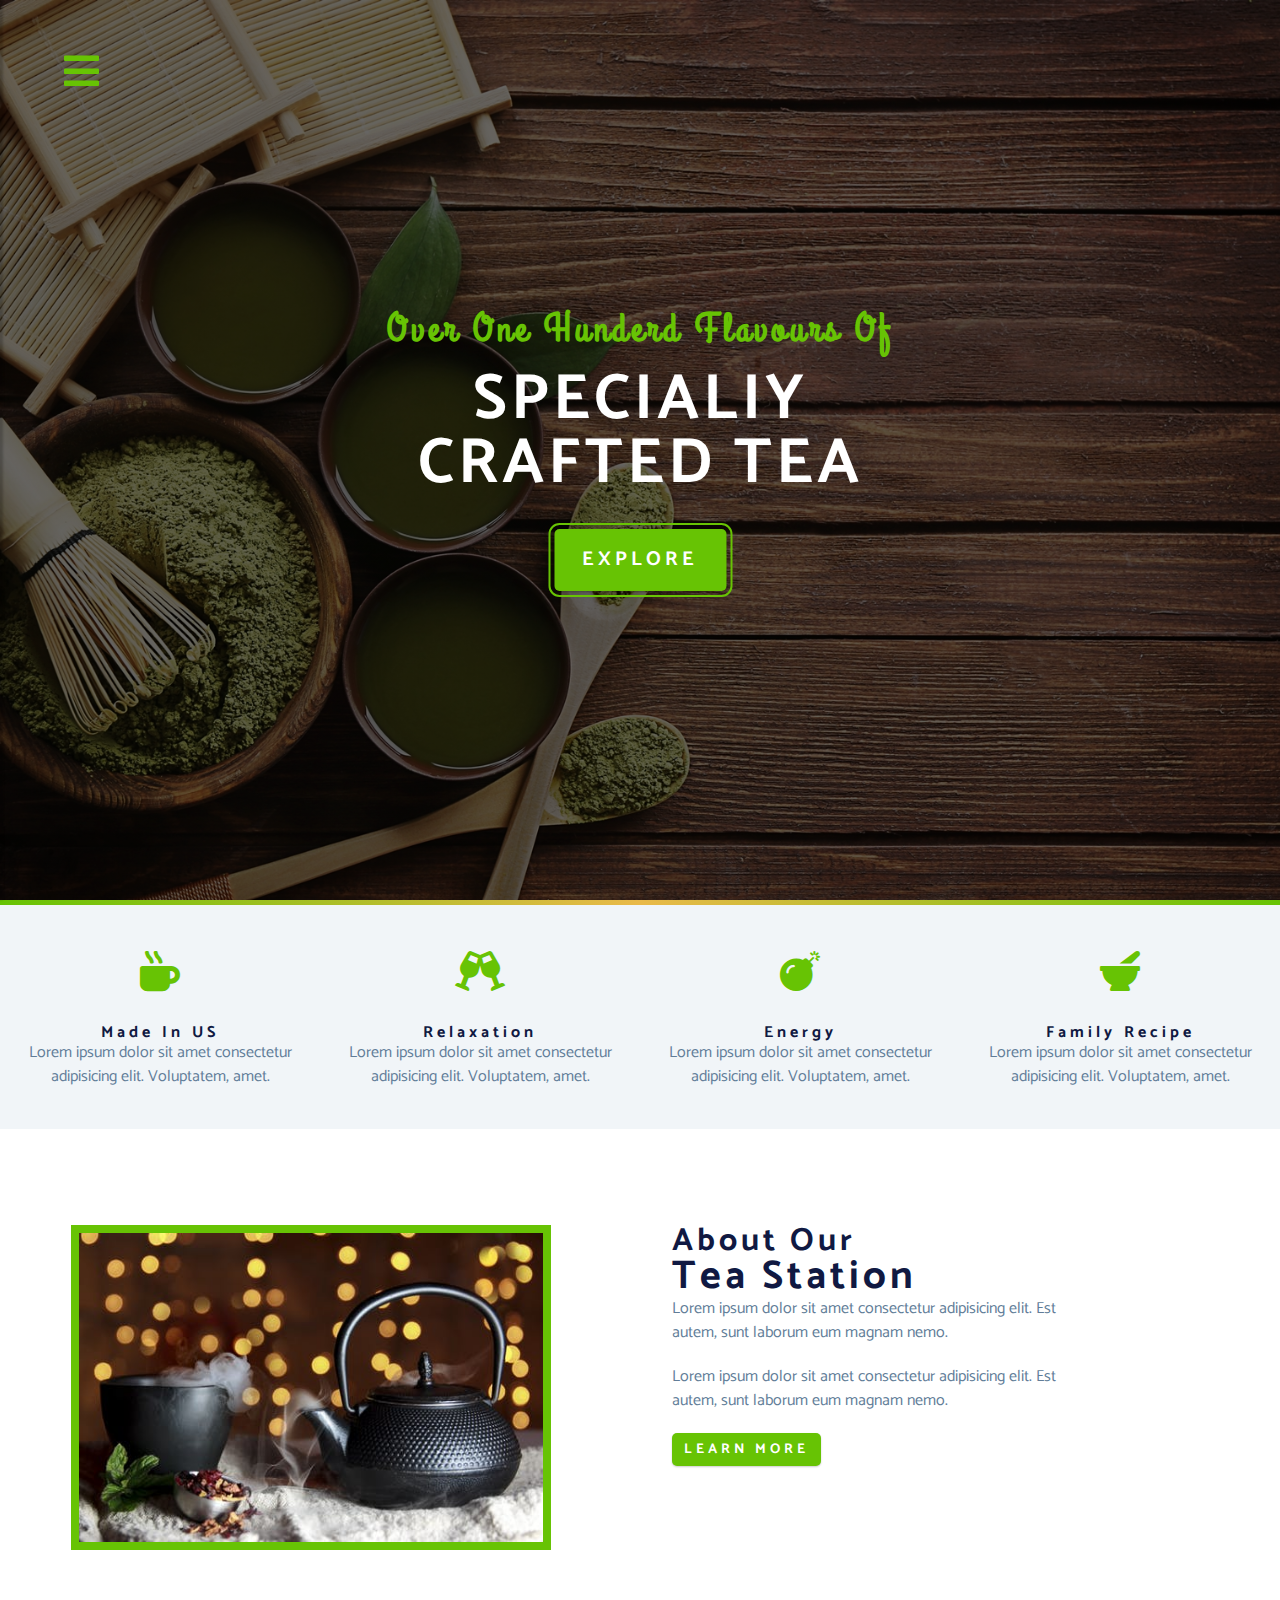
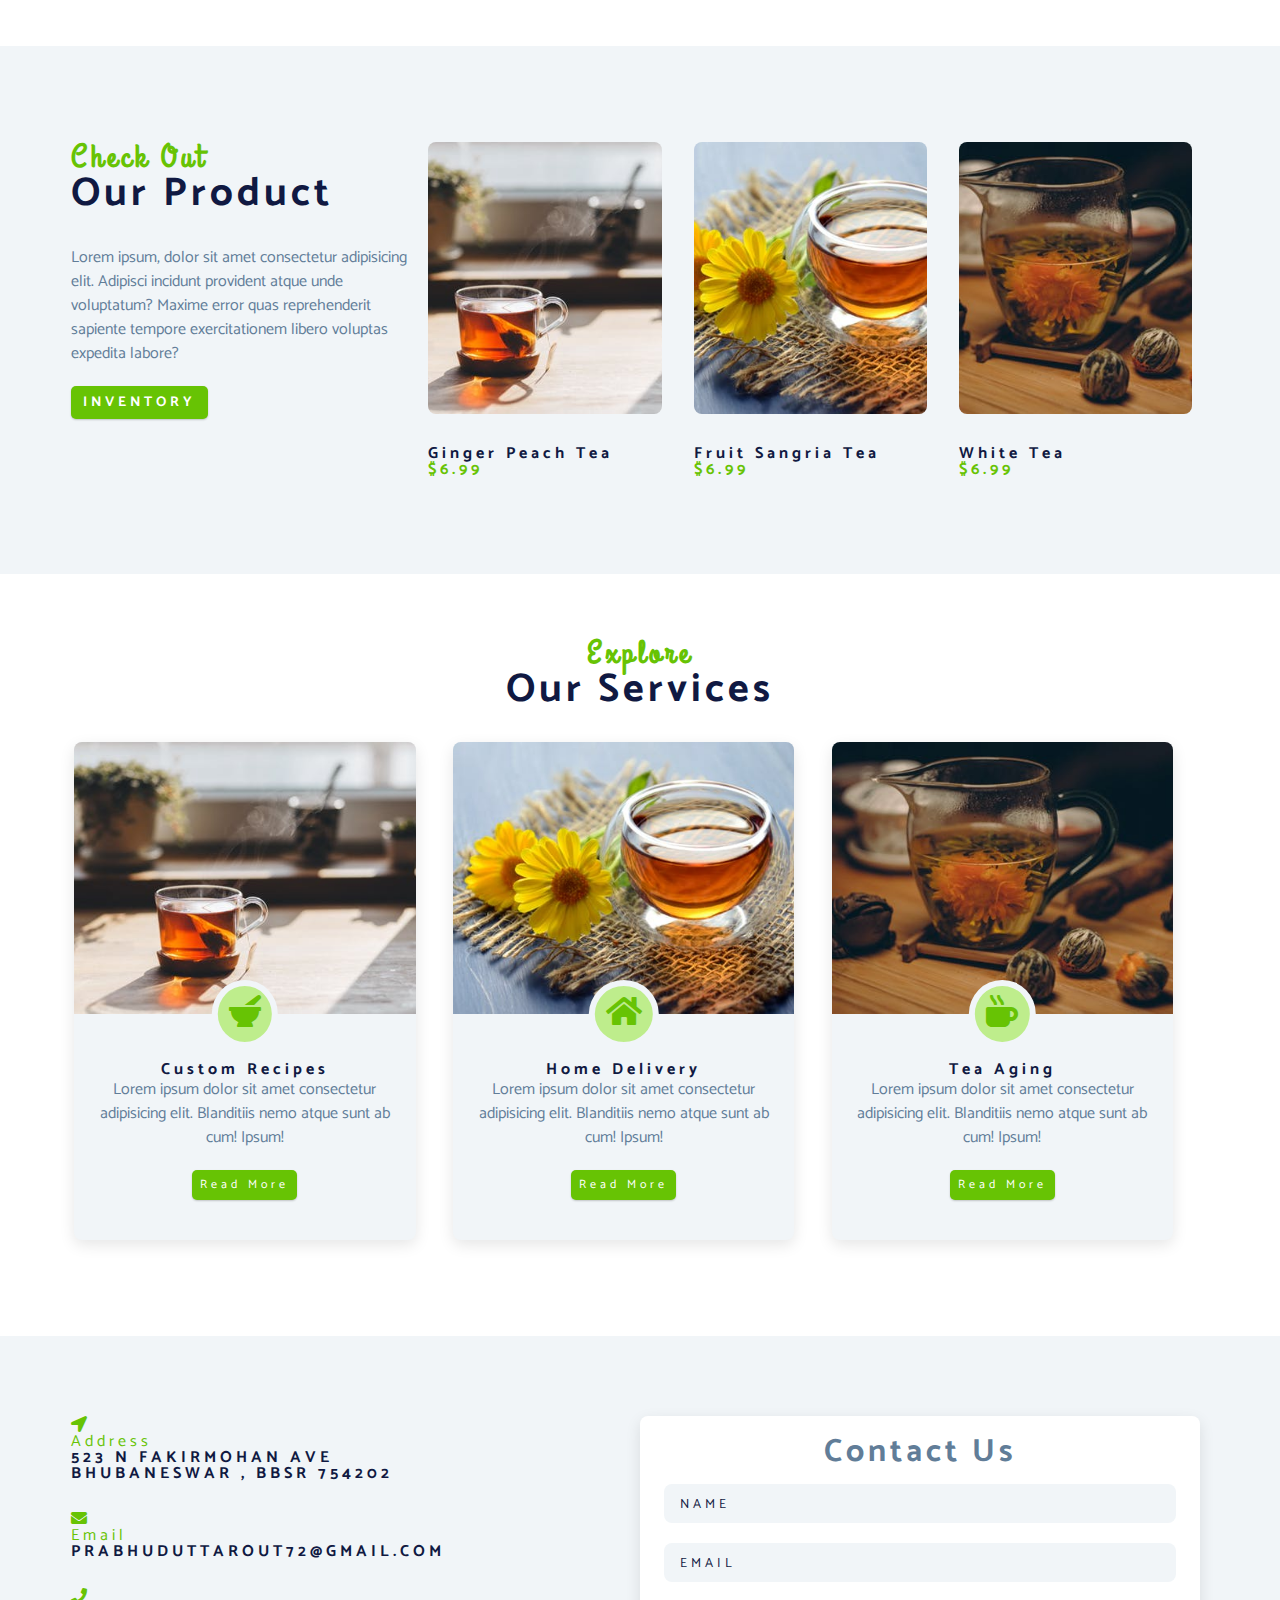
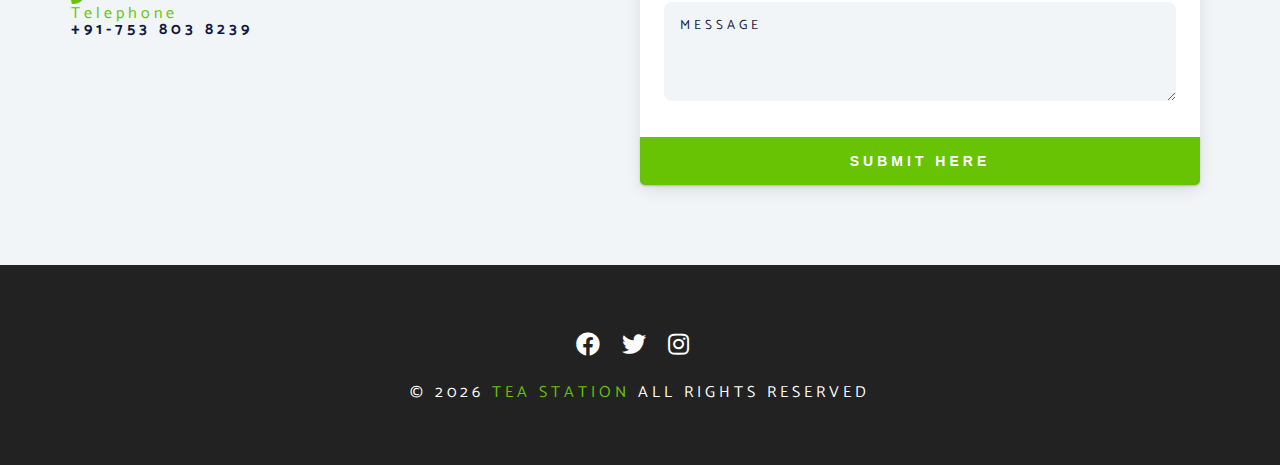
==== index.html @ be885359 "First Commit" ====
<!-- @format -->

<!DOCTYPE html>
<html lang="en">
  <head>
    <meta charset="UTF-8" />
    <meta name="viewport" content="width=device-width, initial-scale=1.0" />
    <title>Tea Station || Home</title>
    <!-- font-awesome -->
    <link
      rel="stylesheet"
      href="./fontawesome-free-5.13.0-web/css/all.min.css"
    />
    <!-- custom css -->
    <link rel="stylesheet" href="./style.css" />
  </head>
  <body>
    <!-- navbar -->
    <!-- nav button -->
    <span class="nav-btn">
      <i class="fas fa-bars" id="nav-btn"></i>
    </span>
    <nav class="navbar" id="navbar">
      <div class="navbar-header">
        <span class="nav-close" id="nav-close">
          <i class="fas fa-times"></i>
        </span>
      </div>
      <ul class="nav-item">
        <li><a href="index.html" class="nav-link">home</a></li>
        <li><a href="skills.html" class="nav-link">skills</a></li>
        <li><a href="about.html" class="nav-link">about</a></li>
        <li><a href="product.html" class="nav-link">product</a></li>
      </ul>
    </nav>
    <!-- header -->
    <header class="header">
      <div class="banner">
        <h2>over one hunderd flavours of</h2>
        <h1>
          specialiy <br />
          crafted tea
        </h1>
        <a href="skill.html" class="btn banner-btn">
          explore
        </a>
      </div>
    </header>
    <!-- end of header -->
    <!-- content divider -->
    <div class="content-devider"></div>
    <!-- skill section-->
    <section class="skill1 clearfix">
      <!-- single skill 1 -->
      <article class="skill">
        <span class="skill-icon">
          <i class="fas fa-mug-hot"></i>
        </span>
        <h4 class="skill-titel">made in uS</h4>
        <p class="skill-text">
          Lorem ipsum dolor sit amet consectetur adipisicing elit. Voluptatem,
          amet.
        </p>
      </article>
      <!-- end of singl skill -->
      <!-- single skill 2-->
      <article class="skill">
        <span class="skill-icon">
          <i class="fas fa-glass-cheers"></i>
        </span>
        <h4 class="skill-titel">relaxation</h4>
        <p class="skill-text">
          Lorem ipsum dolor sit amet consectetur adipisicing elit. Voluptatem,
          amet.
        </p>
      </article>
      <!-- end of singl skill -->
      <!-- single skill 3-->
      <article class="skill">
        <span class="skill-icon">
          <i class="fas fa-bomb"></i>
        </span>
        <h4 class="skill-titel">energy</h4>
        <p class="skill-text">
          Lorem ipsum dolor sit amet consectetur adipisicing elit. Voluptatem,
          amet.
        </p>
      </article>
      <!-- end of singl skill -->
      <!-- single skill 4-->
      <article class="skill">
        <span class="skill-icon">
          <i class="fas fa-mortar-pestle"></i>
        </span>
        <h4 class="skill-titel">family recipe</h4>
        <p class="skill-text">
          Lorem ipsum dolor sit amet consectetur adipisicing elit. Voluptatem,
          amet.
        </p>
      </article>
      <!-- end of single skill -->
    </section>
    <!-- end of skill section -->
    <!-- about -->
    <section>
      <div class="section-center clearfix">
        <!-- about-img -->
        <article class="about-img">
          <div class="about-picture-container">
            <img
              src="./image/about_tea.jpeg"
              alt="tea kettle"
              class="about-picture"
            />
          </div>
        </article>
        <!-- about info -->
        <article class="about-info">
          <!-- section titel -->
          <div class="section-titel">
            <h3>about our</h3>
            <h2>tea station</h2>
          </div>
          <!-- end of section titel -->
          <p class="about-text">
            Lorem ipsum dolor sit amet consectetur adipisicing elit. Est autem,
            sunt laborum eum magnam nemo.
          </p>
          <p class="about-text">
            Lorem ipsum dolor sit amet consectetur adipisicing elit. Est autem,
            sunt laborum eum magnam nemo.
          </p>
          <a href="about.html" class="btn">learn more</a>
        </article>
      </div>
    </section>
    <!-- end of about -->
    <!-- products  -->
    <section class="products">
      <div class="section-center clearfix">
        <!-- product info -->
        <article class="product-info">
          <!-- section titel -->
          <div class="section-title">
            <h3>check out</h3>
            <h2>our product</h2>
          </div>
          <!-- end of section titel -->
          <p class="product-text">
            Lorem ipsum, dolor sit amet consectetur adipisicing elit. Adipisci
            incidunt provident atque unde voluptatum? Maxime error quas
            reprehenderit sapiente tempore exercitationem libero voluptas
            expedita labore?
          </p>
          <a href="product.html" class="btn">inventory</a>
        </article>
        <!-- product inventory -->
        <article class="product-inventory clearfix">
          <!-- single  product -->
          <div class="product">
            <img
              src="./image/Ginger peach tea.jpeg"
              alt="ginger tea"
              class="product-img"
            />
            <h4 class="product-title">ginger peach tea</h4>
            <h4 class="product-price">$6.99</h4>
          </div>
          <!--end of single  product -->
          <!-- single  product -->
          <div class="product">
            <img
              src="./image/fruit sangria.jpeg"
              alt="fruit sangria"
              class="product-img"
            />
            <h4 class="product-title">fruit sangria tea</h4>
            <h4 class="product-price">$6.99</h4>
          </div>
          <!--end of single  product -->
          <!-- single  product -->
          <div class="product">
            <img
              src="./image/white tea.jpeg"
              alt="white tea"
              class="product-img"
            />
            <h4 class="product-title">white tea</h4>
            <h4 class="product-price">$6.99</h4>
          </div>
          <!--end of single  product -->
        </article>
      </div>
    </section>
    <!-- end of products -->
    <!-- services -->
    <section class="services">
      <!-- section titel -->
      <div class="section-title services-title">
        <h3>explore</h3>
        <h2>our services</h2>
      </div>
      <!--end of section titel -->
      <div class="section-center clearfix">
        <!-- single card 1-->
        <article class="service-card">
          <!-- img container -->
          <div class="service-img-container">
            <!-- img -->
            <img
              src="./image/Ginger peach tea.jpeg"
              class="service-img"
              alt="Ginger peach tea"
            />
            <!--service icon -->
            <span class="service-icon">
              <i class="fas fa-mortar-pestle fa-icon"></i>
            </span>
          </div>
          <!-- service info -->
          <div class="service-info">
            <h4>custom recipes</h4>
            <p>
              Lorem ipsum dolor sit amet consectetur adipisicing elit.
              Blanditiis nemo atque sunt ab cum! Ipsum!
            </p>
            <a href="product.html" class="btn service-btn">read more</a>
          </div>
        </article>
        <!-- end of single card  -->
        <!-- single card 2-->
        <article class="service-card">
          <!-- img container -->
          <div class="service-img-container">
            <!-- img -->
            <img
              src="./image/fruit sangria.jpeg"
              class="service-img"
              alt="fruit sangria tea"
            />
            <!--service icon -->
            <span class="service-icon">
              <i class="fas fa-home fa-icon"></i>
            </span>
          </div>
          <!-- service info -->
          <div class="service-info">
            <h4>home delivery</h4>
            <p>
              Lorem ipsum dolor sit amet consectetur adipisicing elit.
              Blanditiis nemo atque sunt ab cum! Ipsum!
            </p>
            <a href="product.html" class="btn service-btn">read more</a>
          </div>
        </article>
        <!-- end of single card  -->
        <!-- single card 3-->
        <article class="service-card">
          <!-- img container -->
          <div class="service-img-container">
            <!-- img -->
            <img
              src="./image/white tea.jpeg"
              class="service-img"
              alt="white tea"
            />
            <!--service icon -->
            <span class="service-icon">
              <i class="fas fa-mug-hot fa-icon"></i>
            </span>
          </div>
          <!-- service info -->
          <div class="service-info">
            <h4>tea aging</h4>
            <p>
              Lorem ipsum dolor sit amet consectetur adipisicing elit.
              Blanditiis nemo atque sunt ab cum! Ipsum!
            </p>
            <a href="product.html" class="btn service-btn">read more</a>
          </div>
        </article>
        <!-- end of single card  -->
      </div>
    </section>
    <!-- end of services -->
    <!-- contact -->
    <section class="contact">
      <div class="section-center clearfix">
        <!--contact-info  -->
        <article class="contact-info">
          <!-- contact item -->
          <div class="contact-item">
            <h4 class="contact-titel">
              <span class="contact-icon">
                <i class="fas fa-location-arrow"></i>
              </span>
              address
            </h4>
            <h4 class="contact-text">
              523 n fakirmohan ave <br />
              bhubaneswar , BBSR 754202
            </h4>
          </div>
          <!-- end of contact item -->
          <!-- contact item -->
          <div class="contact-item">
            <h4 class="contact-titel">
              <span class="contact-icon">
                <i class="fas fa-envelope"></i>
              </span>
              email
            </h4>
            <h4 class="contact-text">
              prabhuduttarout72@gmail.com
            </h4>
          </div>
          <!-- end of contact item -->
          <!-- contact item -->
          <div class="contact-item">
            <h4 class="contact-titel">
              <span class="contact-icon">
                <i class="fas fa-phone"></i>
              </span>
              telephone
            </h4>
            <h4 class="contact-text">
              +91-753 803 8239
            </h4>
          </div>
          <!-- end of contact item -->
        </article>
        <!--contact-form  -->
        <article class="contact-form">
          <h3>contact us</h3>
          <form action="https://formspree.io/xaypwykn" method="POST">
            <div class="form-group">
              <!-- inputs -->
              <input
                type="text"
                placeholder="name"
                class="form-control"
                name="name"
              />
              <input
                type="email"
                class="form-control"
                placeholder="email"
                name="email"
              />
              <textarea
                name="message"
                placeholder="message"
                class="form-control"
                rows="5"
              ></textarea>
            </div>
            <!-- button -->
            <button type="submit" class="submit-btn btn">submit here</button>
          </form>
        </article>
      </div>
    </section>
    <!--end of  contact -->
    <!-- footer -->
    <footer class="footer">
      <div class="section-center">
        <div class="social-icons">
          <!-- social icon -->
          <a href="#" class="social-icon">
            <i class="fab fa-facebook"></i>
          </a>
          <!--end of social icon -->
          <!-- social icon -->
          <a href="#" class="social-icon">
            <i class="fab fa-twitter"></i>
          </a>
          <!--end of social icon -->
          <!-- social icon -->
          <a href="#" class="social-icon">
            <i class="fab fa-instagram"></i>
          </a>
          <!--end of social icon -->
        </div>
        <h4 class="footer-text">
          &copy; <span id="date"></span>
          <span class="company">tea station</span>
          all rights reserved
        </h4>
      </div>
    </footer>
    <!-- end of footer -->
    <script src="app.js"></script>
  </body>
</html>
---- style.css ----
/** @format */
/* 
global style
faster developement
reusable
*/

/* 
============
Fonts
============
*/
@import url("https://fonts.googleapis.com/css2?family=Catamaran:wght@400;700&family=Grand+Hotel&display=swap");

/* 
============
Variables
============
*/

:root {
  --clr-primary: #67c304;
  --clr-primary-light: #beed8c;
  --clr-grey-1: #101942;
  --clr-grey-5: #617d98;
  --clr-grey-10: #f1f5f8;
  --clr-white: #fff;
  --font-primary: "Catamaran", sans-serif;
  --font-secondary: "Grand Hotel", cursive;
  --transition: all 0.3s linear;
  --spacing: 0.25rem;
  --radius: 0.5rem;
}
* {
  margin: 0;
  padding: 0;
  box-sizing: border-box;
}
body {
  font-family: var(--font-primary);
  background: var(--clr-white);
  color: var(--clr-grey-1);
  line-height: 1.5;
  font-size: 0.875;
}
a {
  text-decoration: none;
}
img {
  width: 100%;
  display: block;
}
h1,
h2,
h3,
h4 {
  letter-spacing: var(--spacing);
  text-transform: capitalize;
  line-height: 1.25;
  margin-bottom: 0.75erm;
}

h1 {
  font-size: 3rem;
}

h2 {
  font-size: 2rem;
}
h3 {
  font-size: 1.5rem;
}
h4 {
  font-size: 0.875rem;
}
p {
  margin-bottom: 1.25rem;
}

@media screen and (min-width: 800px) {
  h1 {
    font-size: 4rem;
  }
  h2 {
    font-size: 2.5rem;
  }
  h3 {
    font-size: 2rem;
  }
  h4 {
    font-size: 1rem;
  }
  body {
    font-size: 1rem;
  }
  h1,
  h2,
  h3,
  h4 {
    line-height: 1;
  }
}

/* more global css */
.btn {
  text-transform: uppercase;
  background: var(--clr-primary);
  color: var(--clr-white);
  padding: 0.375rem 0.75rem;
  letter-spacing: var(--spacing);
  display: inline-block;
  font-weight: 700;
  transition: var(--transition);
  font-size: 0.875rem;
  border: none;
  border-radius: 5px;
  cursor: pointer;
  box-shadow: 0 1px 2px rgba(0, 0, 0, 0.2);
}

.btn:hover {
  color: var(--clr-primary);
  background: var(--clr-primary-light);
}
/* don't work */
.clearfix ::after
/* .clearfix ::before*/ {
  content: "";
  clear: both;
  display: table;
}
.section-title h3 {
  font-family: var(--font-secondary);
  color: var(--clr-primary);
}
.section-title {
  margin-bottom: 2rem;
}
.section-center {
  padding: 4rem 0;
  width: 85vw;
  margin: 0 auto;
  max-width: 1170px;
  overflow: hidden;
}
@media screen and (min-width: 992px) {
  .section-center {
    width: 95vw;
    padding: 4rem 1rem;
  }
}

/* 
============
Navbar animation
============
*/
@keyframes bounce {
  0% {
    transform: scale(1);
  }
  50% {
    transform: scale(1.3);
  }
  1000% {
    transform: scale(1);
  }
}

/* ============
Header animation
============ */

/* h2 */

@keyframes slideFromRight {
  0% {
    transform: translateX(1000px);
    opacity: 0;
  }
  50% {
    transform: translateX(-200px);
    opacity: 0.5;
  }
  75% {
    transform: translateX(50px);
    opacity: 0.75;
  }
  1000% {
    transform: translateX(0px);
    opacity: 1;
  }
}
/* h1 */
@keyframes slideFromLeft {
  0% {
    transform: translateX(-1000px);
    opacity: 0;
  }
  50% {
    transform: translateX(200px);
    opacity: 0.5;
  }
  75% {
    transform: translateX(-50px);
    opacity: 0.75;
  }
  1000% {
    transform: translateX(0px);
    opacity: 1;
  }
}
/* btn */
@keyframes btn-zoomout {
  0% {
    transform: scale(1.15);
    opacity: 0;
  }
  25% {
    opacity: 0.5;
  }
  50% {
    transform: scale(1.25);
    opacity: 0.75;
  }
  1000% {
    transform: scale(1);
    opacity: 1;
  }
}

/* 
============
Navbar
============
*/

.nav-btn {
  position: fixed;
  top: 5%;
  left: 5%;
  font-size: 2.5rem;
  color: var(--clr-primary);
  z-index: 2;
  cursor: pointer;
  /* animation */
  animation: bounce 2s ease infinite;
}
/* navbar */
.navbar {
  position: fixed;
  top: 0;
  left: 0;
  /* width/ height */
  right: 0;
  bottom: 0;
  /* or
  width: 100%; 
  height: 100%; */
  background: var(--clr-grey-10);
  z-index: 3;
  box-shadow: 3px 0 2px rgba(0, 0, 0, 0.2);
  /* hide navbar */
  transform: translateX(-100%);
}
.showNav {
  transform: translate(0);
}
.navbar-header {
  text-align: right;
  padding: 1rem;
}
.nav-close {
  font-size: 2.5rem;
  cursor: pointer;
  color: #f29c9c;
  transition: var(--transition);
}
.nav-close:hover {
  color: #bb2525;
}
.nav-item {
  list-style-type: none;
}
.nav-link {
  display: block;
  font-size: 1.5rem;
  padding: 0.25rem 1rem;
  text-transform: uppercase;
  letter-spacing: var(--spacing);
  color: var(--clr-grey-5);
  transition: var(--transition);
}
.nav-link:hover {
  background: var(--clr-primary-light);
  color: var(--clr-primary);
  padding-left: 1.5rem;
  border-left: 0.25rem solid var(--clr-primary);
}
@media screen and (min-width: 700px) {
  .navbar {
    width: 30vw;
    max-width: 20rem;
  }
}
/* 
============
Header
============
*/
.header {
  min-height: 100vh;
  background: linear-gradient(rgba(0, 0, 0, 0.6), rgba(0, 0, 0, 0.6)),
    url(./image/main.jpg) center/cover no-repeat fixed;
  position: relative;
  /* animation */
  overflow-x: hidden;
}
.banner {
  text-align: center;
  position: absolute;
  top: 50%;
  left: 50%;
  transform: translate(-50%, -50%);
}
.banner h2 {
  font-family: var(--font-secondary);
  color: var(--clr-primary);
  /* annimation */
  animation: slideFromRight 5s ease 1;
}
.banner h1 {
  text-transform: uppercase;
  color: var(--clr-white);
  margin-top: 1.25rem;
  margin-bottom: 2rem;
  /* animation */
  animation: slideFromLeft 5s ease 1;
}

.banner-btn {
  outline: 0.125rem solid var(--clr-primary);
  outline-offset: 0.25rem;
  font-size: 1.25rem;
  padding: 1rem 1.75rem;
  /* animation */
  animation: btn-zoomout 5s linear 1;
}
/* 
============
content-devider
============
*/
.content-devider {
  height: 0.3rem;
  background: linear-gradient(
    to left,
    var(--clr-primary),
    #e9b949,
    var(--clr-primary)
  );
}

/* 
============
skill
============
*/
.skill {
  background: var(--clr-grey-10);
}
.skill {
  padding: 2.5rem 0;
  text-align: center;
  transition: var(--transition);
}
.skill-icon {
  font-size: 2.5rem;
  color: var(--clr-primary);
  margin-bottom: 1.25rem;
  transition: var(--transition);
  display: inline-block;
}

.skill-text {
  color: var(--clr-grey-5);
  max-width: 17rem;
  margin: 0 auto;
}
.skill:hover {
  background: var(--clr-white);
  box-shadow: 0 2px var(--clr-primary);
}
.skill:hover .skill-icon {
  transform: translateY(-5px);
}
@media screen and (min-width: 567px) {
  .skill {
    float: left;
    width: 50%;
  }
}

@media screen and (min-width: 1200px) {
  .skill {
    width: 25%;
  }
}
/* 
============
About
============
*/
.about-img,
.about-info {
  padding: 2rem 0;
}
.about-picture-container {
  background: var(--clr-primary);
  border: 0.5rem solid var(--clr-primary);
  max-width: 30rem;
  /* extra stuff */
  overflow: hidden;
}
.about-picture {
  transition: var(--transition);
}
.about-picture-container:hover .about-picture {
  opacity: 0.5;
  transform: scale(1.2);
}
.about-text {
  max-width: 26rem;
  color: var(--clr-grey-5);
}
@media screen and (min-width: 992px) {
  .about-img,
  .about-info {
    float: left;
    width: 50%;
  }
  .about-info {
    padding-left: 2rem;
  }
}
/* ============
product
============ */
.products {
  background: var(--clr-grey-10);
}
.products article {
  padding: 2rem 0;
}
.product-text {
  color: var(--clr-grey-5);
  max-width: 26rem;
}
.product {
  margin-bottom: 2rem;
}
.product-img {
  border-radius: var(--radius);
  margin-bottom: 2rem;
  height: 17rem;
  object-fit: cover;
}
.product-price {
  color: var(--clr-primary);
}
/* nested column lay out */
@media screen and (min-width: 768px) {
  .product {
    float: left;
    width: 50%;
    padding-right: 2rem;
  }
}
@media screen and (min-width: 992px) {
  .product {
    width: 33.3%;
  }
}
/* two column layout */
@media screen and (min-width: 1200px) {
  .product-info {
    float: left;
    width: 30%;
  }
  .product-inventory {
    float: left;
    width: 70%;
  }
  .product {
    margin-bottom: 0;
    padding: 0 1rem;
  }
}
/* end of nested column lay out */
/* ============
services
============ */
.services-title {
  margin-top: 4rem;
  margin-bottom: -4rem;
  text-align: center;
}
.service-card {
  margin: 2rem 0.2rem;
  background: var(--clr-grey-10);
  border-radius: var(--radius);
  box-shadow: 0 5px 15px rgba(0, 0, 0, 0.1);
  transition: var(--transition);
}
.service-card:hover {
  transform: scale(1.02);
  box-shadow: 0 5px 15px rgba(0, 0, 0, 0.2);
}
.service-img {
  height: 17rem;
  object-fit: cover;
  border-top-left-radius: var(--radius);
  border-top-right-radius: var(--radius);
}
.service-info {
  text-align: center;
  padding: 3rem 1rem 2.5rem 1rem;
}
.service-info p {
  max-width: 20rem;
  color: var(--clr-grey-5);
  margin: 0 auto;
}
.service-btn {
  font-size: 0.75rem;
  text-transform: capitalize;
  padding: 0.375rem 0.5rem;
  font-weight: 400;
  margin-top: 1.25rem;
}
@media screen and (min-width: 768px) {
  .service-card {
    float: left;
    width: 45%;
    margin-right: 4.5%;
  }
}
@media screen and (min-width: 992px) {
  .service-card {
    width: 30%;
    margin-right: 3%;
  }
}
.service-img-container {
  position: relative;
}
.service-icon {
  position: absolute;
  left: 50%;
  bottom: 0;
  font-size: 2rem;
  color: var(--clr-primary);
  background: var(--clr-primary-light);
  padding: 0.25rem 0.7rem;
  border-radius: 50%;
  transform: translate(-50%, 50%);
  border: 0.375rem solid var(--clr-grey-10);
}
/* ============
contact
============ */
.contact {
  background: var(--clr-grey-10);
}
.contact-form,
.contact-info {
  margin: 1rem 0;
}
.contact-item {
  margin-bottom: 1.75rem;
}
.contact-titel {
  color: var(--clr-primary);
  font-weight: 400;
}
.contact-text {
  text-transform: uppercase;
}
.contact-form {
  background: var(--clr-white);
  border-radius: var(--radius);
  text-align: center;
  box-shadow: 0 5px 15px rgba(0, 0, 0, 0.1);
  transition: var(--transition);
  max-width: 35rem;
}
.contact-form:hover {
  box-shadow: 0 5px 15px rgba(0, 0, 0, 0.2);
}
.contact-form h3 {
  padding-top: 1.25rem;
  color: var(--clr-grey-5);
}
.form-group {
  padding: 1rem 1.5rem;
}
.form-control {
  display: block;
  width: 100%;
  padding: 0.75rem 1rem;
  border: none;
  margin-bottom: 1.25rem;
  background: var(--clr-grey-10);
  border-radius: var(--radius);
  text-transform: uppercase;
  letter-spacing: var(--spacing);
}
.form-control::placeholder {
  font-family: var(--font-primary);
  color: var(--clr-grey-1);
  /* the following is required if the property isn't inherited */
  text-transform: uppercase;
  letter-spacing: var(--spacing);
}
.submit-btn {
  display: block;
  width: 100%;
  padding: 1rem;
  border-top-right-radius: 0;
  border-top-left-radius: 0;
}
@media screen and (min-width: 992px) {
  .contact-info,
  .contact-form {
    float: left;
    width: 50%;
  }
}

/* ============
footer
============ */
.footer {
  background: #222;
  text-align: center;
}
.social-icon {
  color: var(--clr-white);
  font-size: 1.5rem;
  margin-right: 1rem;
  transition: var(--transition);
}
.social-icon:hover {
  color: var(--clr-primary);
}
.footer-text {
  margin-top: 1.25rem;
  text-transform: uppercase;
  color: var(--clr-white);
  font-weight: 400;
}
.company {
  color: var(--clr-primary);
}
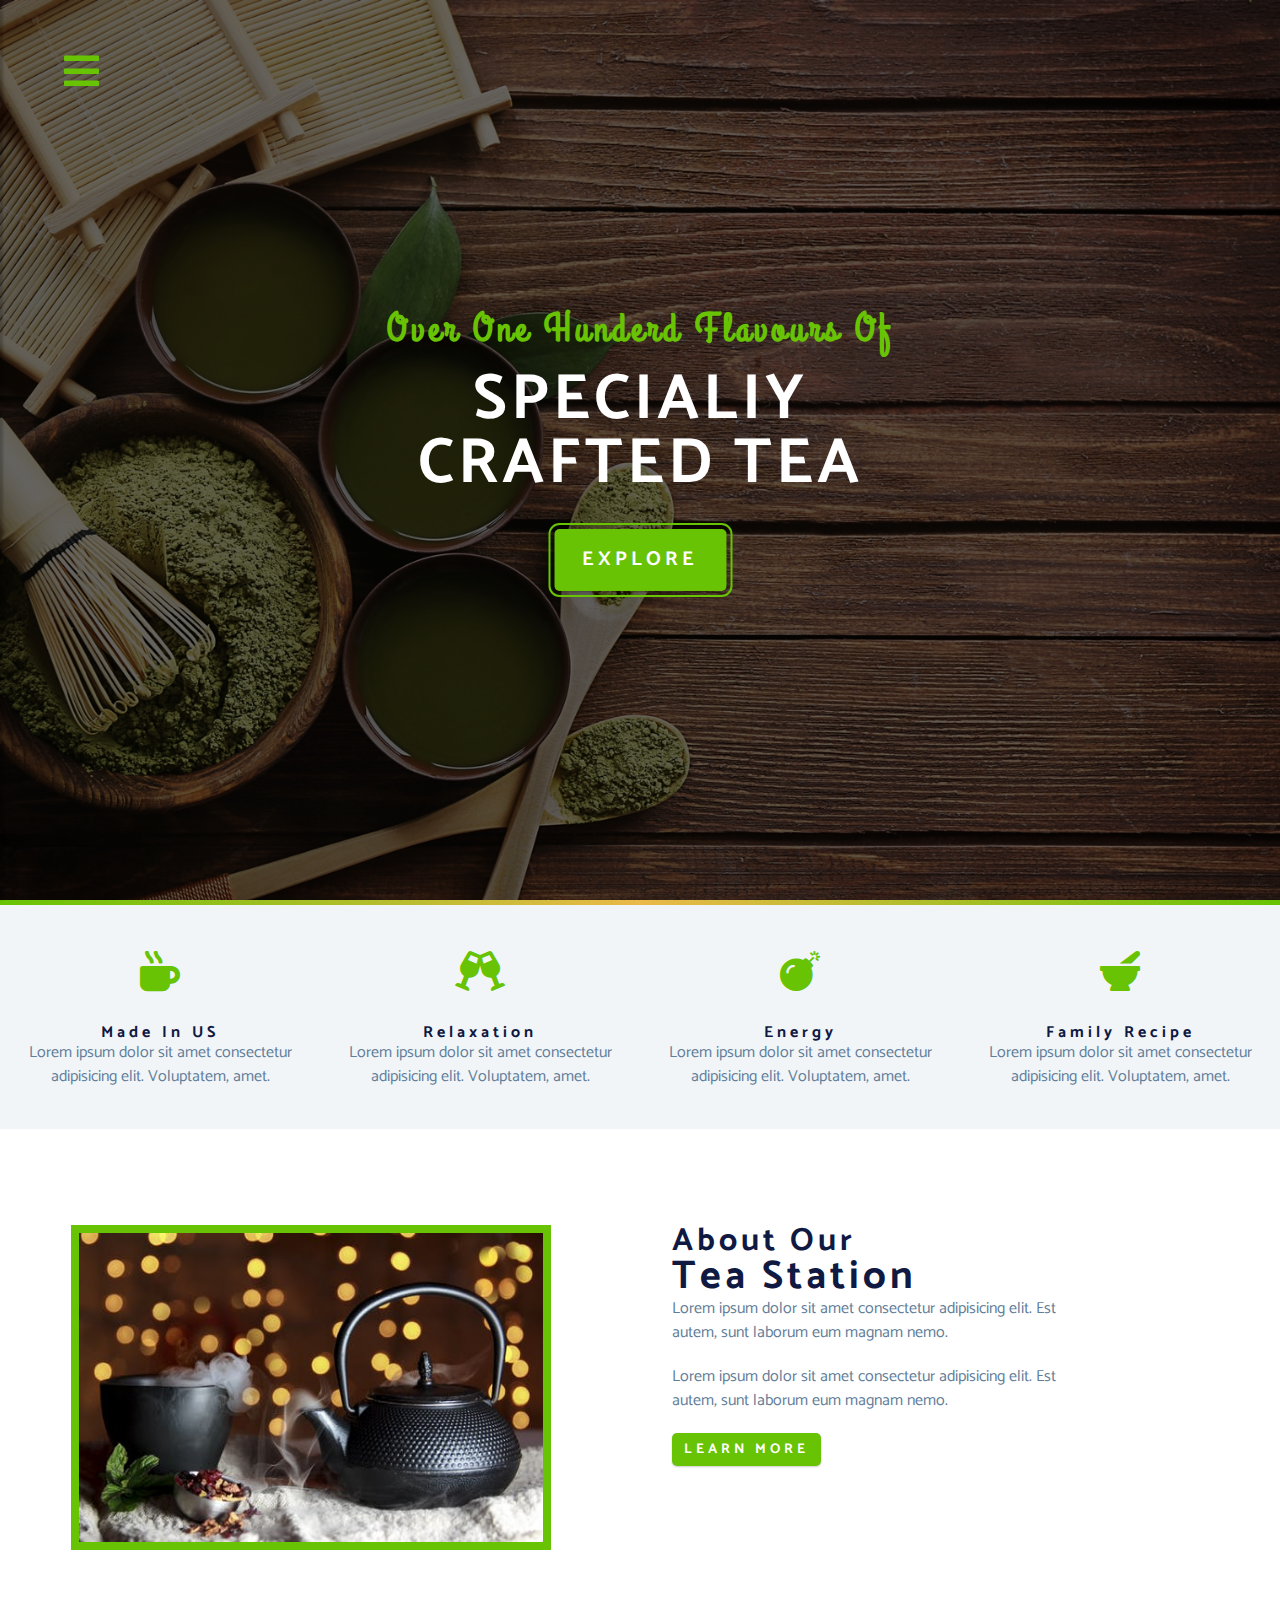
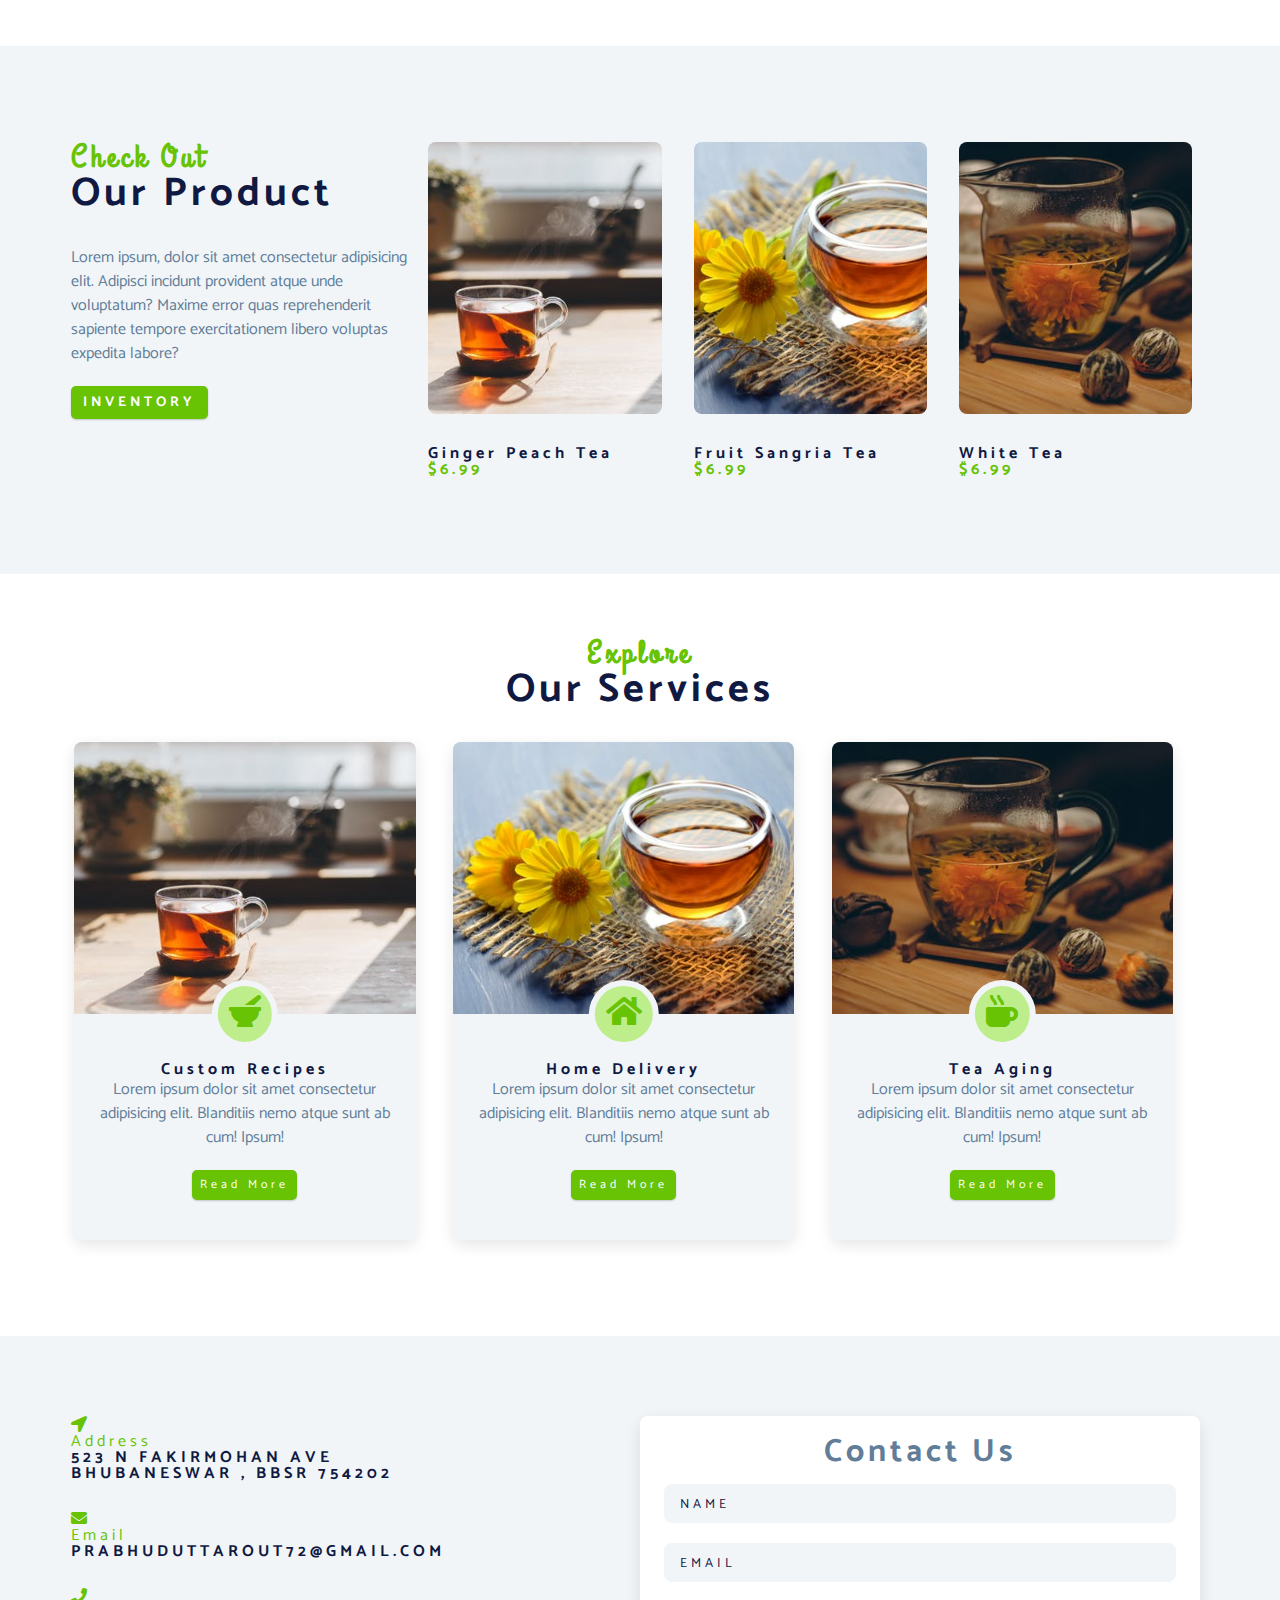
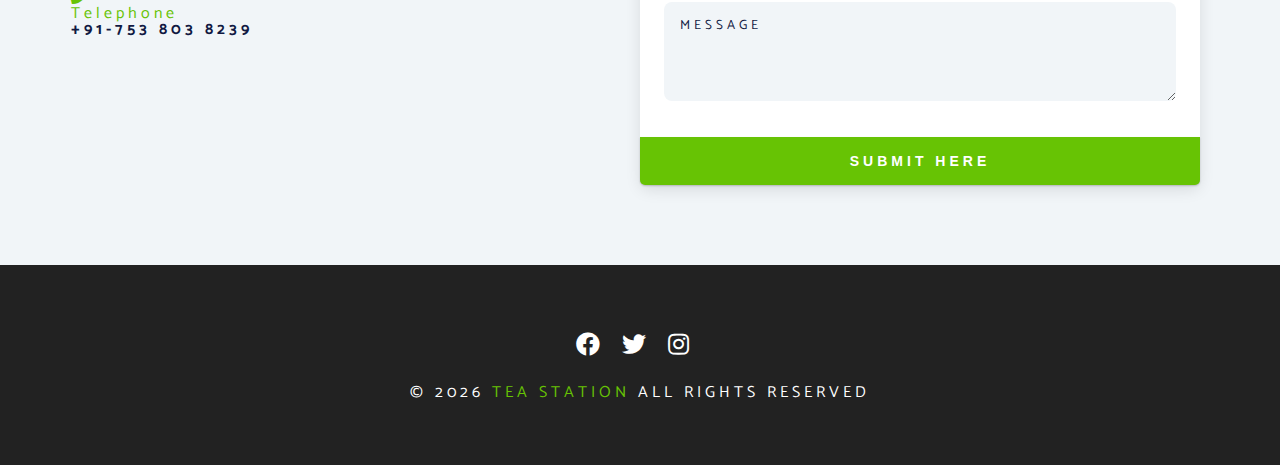
==== commit a01bd3f0: "Add Font awesome cdn" ====
--- a/index.html
+++ b/index.html
@@ -9,8 +9,9 @@
     <!-- font-awesome -->
     <link
       rel="stylesheet"
-      href="./fontawesome-free-5.13.0-web/css/all.min.css"
+      href="https://cdnjs.cloudflare.com/ajax/libs/font-awesome/5.14.0/css/all.min.css"
     />
+
     <!-- custom css -->
     <link rel="stylesheet" href="./style.css" />
   </head>
